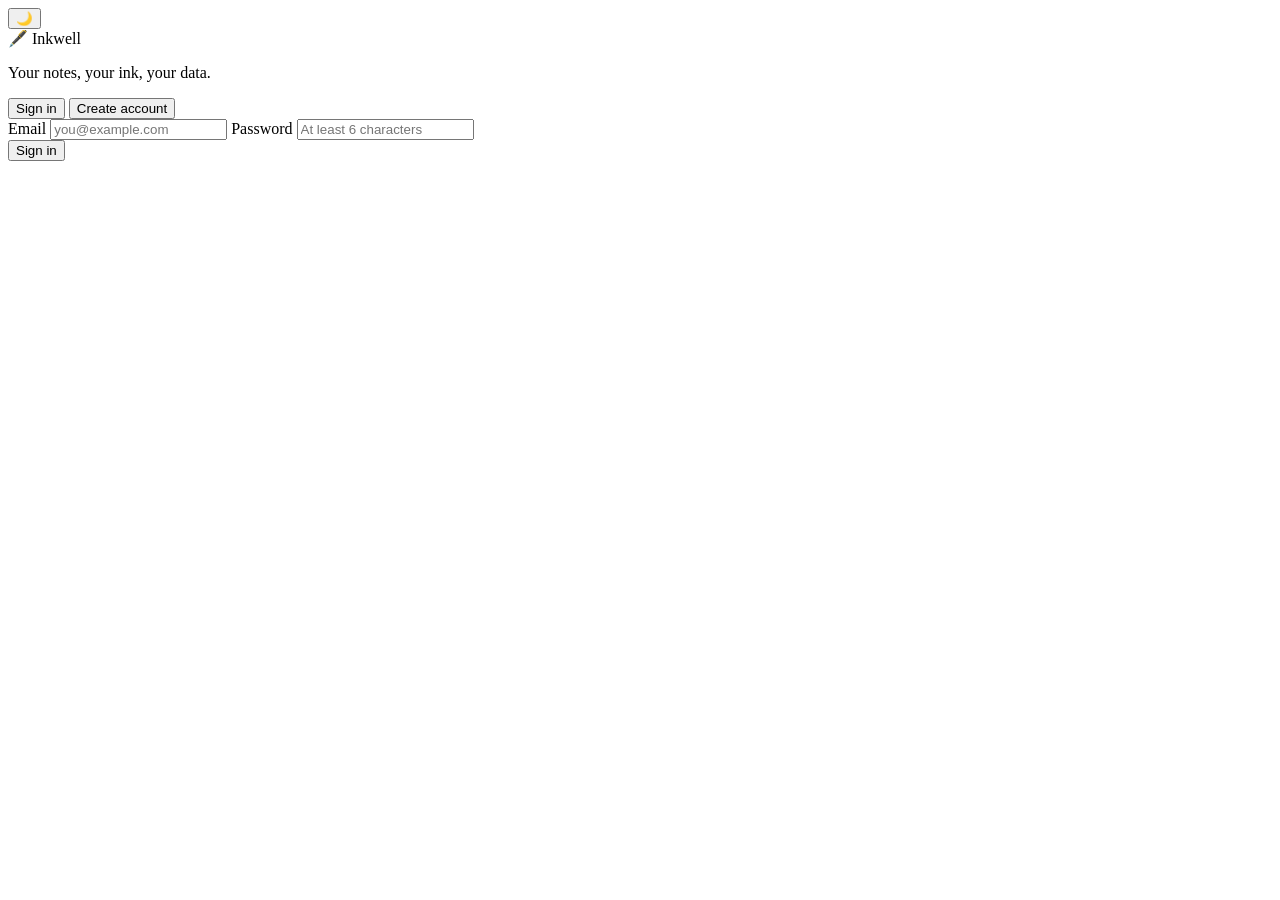
==== public/login.html @ 0a096852 "Inkwell: multi-user note app with pen, fonts, dark mode" ====
<!DOCTYPE html>
<html lang="en">
<head>
<meta charset="UTF-8" />
<meta name="viewport" content="width=device-width, initial-scale=1" />
<title>Inkwell — Sign in</title>
<link rel="stylesheet" href="/style.css" />
<script>
  // apply saved theme before paint to avoid flash
  document.documentElement.dataset.theme = localStorage.getItem('inkwell-theme') || 'light';
</script>
</head>
<body class="auth-body">
  <button id="themeToggle" class="theme-toggle" title="Toggle dark mode">🌙</button>

  <div class="auth-card">
    <div class="auth-brand">🖋️ <span>Inkwell</span></div>
    <p class="auth-tagline">Your notes, your ink, your data.</p>

    <div class="seg auth-seg" id="modeSeg">
      <button data-mode="login" class="on">Sign in</button>
      <button data-mode="signup">Create account</button>
    </div>

    <form id="authForm" autocomplete="on">
      <label class="fld signup-only" style="display:none">
        <span>Name</span>
        <input id="name" type="text" placeholder="Your name" autocomplete="name" />
      </label>
      <label class="fld">
        <span>Email</span>
        <input id="email" type="email" placeholder="you@example.com" required autocomplete="email" />
      </label>
      <label class="fld">
        <span>Password</span>
        <input id="password" type="password" placeholder="At least 6 characters" required autocomplete="current-password" minlength="6" />
      </label>
      <div id="authError" class="auth-error"></div>
      <button id="submitBtn" type="submit" class="btn-primary">Sign in</button>
    </form>
  </div>

<script>
let mode = 'login';
const $ = s => document.querySelector(s);
const modeSeg = $('#modeSeg'), form = $('#authForm'), err = $('#authError');
const submitBtn = $('#submitBtn'), signupOnly = document.querySelectorAll('.signup-only');

modeSeg.addEventListener('click', e => {
  const b = e.target.closest('button'); if (!b) return;
  mode = b.dataset.mode;
  [...modeSeg.children].forEach(x => x.classList.toggle('on', x === b));
  signupOnly.forEach(el => el.style.display = mode === 'signup' ? '' : 'none');
  submitBtn.textContent = mode === 'signup' ? 'Create account' : 'Sign in';
  $('#password').autocomplete = mode === 'signup' ? 'new-password' : 'current-password';
  err.textContent = '';
});

form.addEventListener('submit', async e => {
  e.preventDefault();
  err.textContent = '';
  submitBtn.disabled = true;
  const payload = { email: $('#email').value, password: $('#password').value };
  if (mode === 'signup') payload.name = $('#name').value;
  try{
    const r = await fetch('/api/auth/' + (mode === 'signup' ? 'signup' : 'login'), {
      method:'POST', headers:{'Content-Type':'application/json'}, body: JSON.stringify(payload)
    });
    const data = await r.json();
    if (!r.ok){ err.textContent = data.error || 'Something went wrong.'; submitBtn.disabled = false; return; }
    window.location = '/';
  }catch{ err.textContent = 'Cannot reach the server.'; submitBtn.disabled = false; }
});

// theme toggle
const themeBtn = $('#themeToggle');
function syncThemeIcon(){ themeBtn.textContent = document.documentElement.dataset.theme === 'dark' ? '☀️' : '🌙'; }
syncThemeIcon();
themeBtn.onclick = () => {
  const next = document.documentElement.dataset.theme === 'dark' ? 'light' : 'dark';
  document.documentElement.dataset.theme = next;
  localStorage.setItem('inkwell-theme', next);
  syncThemeIcon();
};

// if already signed in, skip to app
fetch('/api/auth/me').then(r => { if (r.ok) window.location = '/'; });
</script>
</body>
</html>
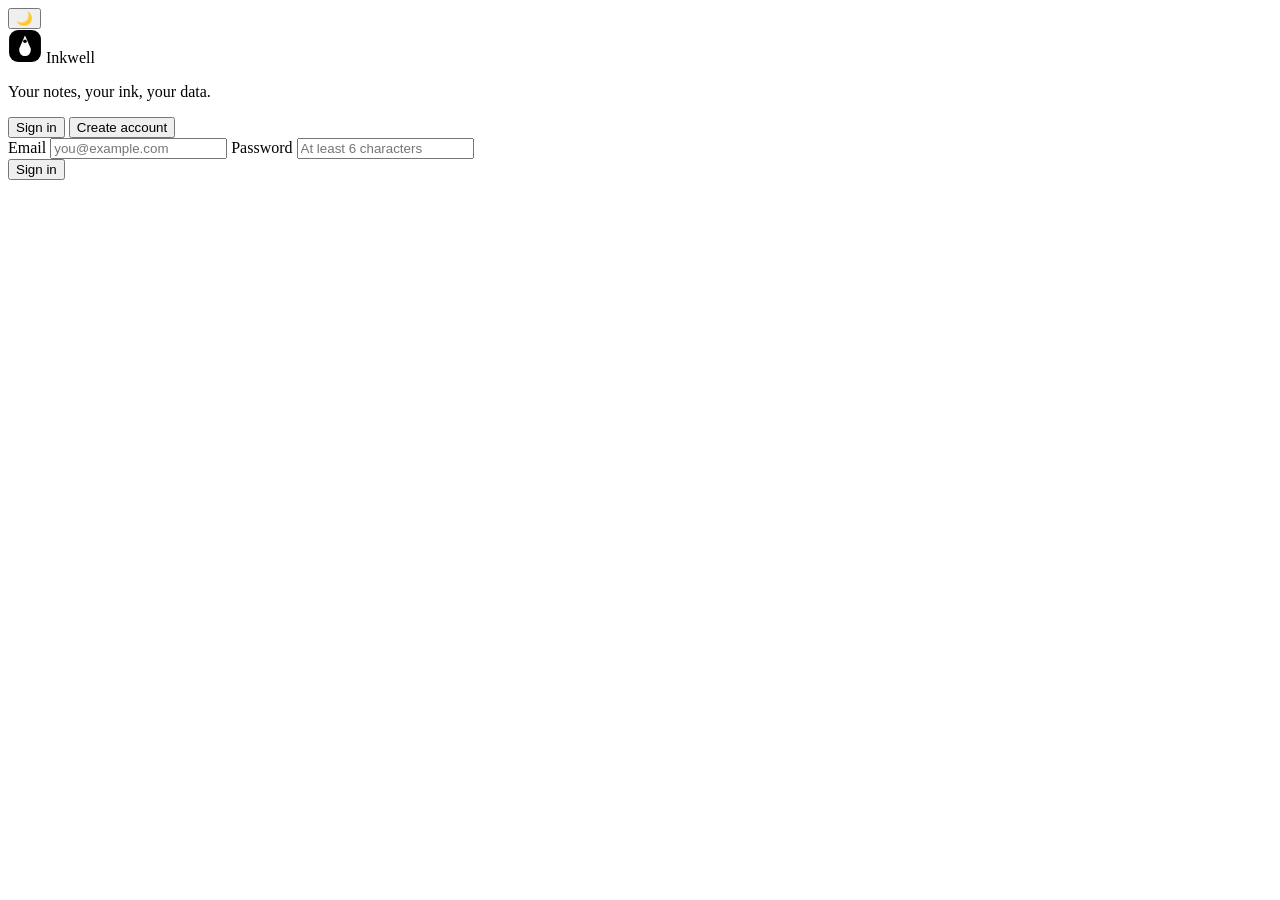
==== commit e80f74b5: "Toggle bar updated" ====
--- a/public/login.html
+++ b/public/login.html
@@ -14,7 +14,15 @@
   <button id="themeToggle" class="theme-toggle" title="Toggle dark mode">🌙</button>
 
   <div class="auth-card">
-    <div class="auth-brand">🖋️ <span>Inkwell</span></div>
+    <div class="auth-brand">
+      <svg class="logo-mark" viewBox="0 0 32 32" width="34" height="34" aria-hidden="true">
+        <rect x="1" y="1" width="30" height="30" rx="8.5" fill="var(--accent)"/>
+        <path d="M16 6 L21.5 18.5 C21.5 23.5 18.8 25.5 16 25.5 C13.2 25.5 10.5 23.5 10.5 18.5 Z" fill="#fff"/>
+        <line x1="16" y1="12.5" x2="16" y2="23.5" stroke="var(--accent)" stroke-width="1.5"/>
+        <circle cx="16" cy="11.5" r="1.7" fill="var(--accent)"/>
+      </svg>
+      <span>Inkwell</span>
+    </div>
     <p class="auth-tagline">Your notes, your ink, your data.</p>
 
     <div class="seg auth-seg" id="modeSeg">
